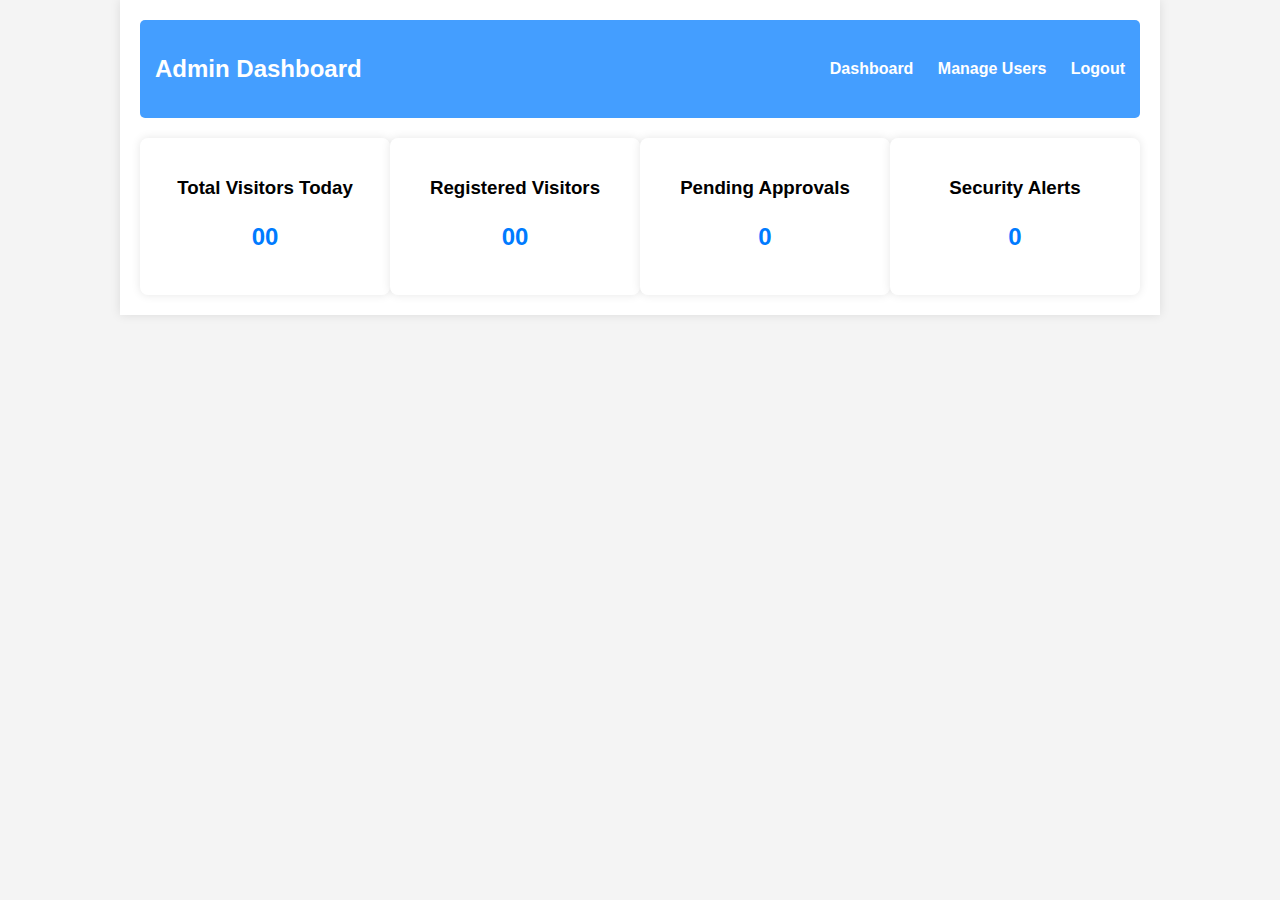
==== Admin/admin.html @ 164f4c57 "feat: added initial frontend files" ====
<!DOCTYPE html>
<html lang="en">

<head>
    <meta charset="UTF-8">
    <meta name="viewport" content="width=device-width, initial-scale=1.0">
    <title>Admin Dashboard</title>
    <link rel="stylesheet" href="admin.css">
</head>

<body>
    <div id="admin-container">
        <header>
            <h2>Admin Dashboard</h2>
            <nav>
                <ul>
                    <li><a href="admin.html">Dashboard</a></li>
                    <li><a href="#">Manage Users</a></li>
                    <li><a href="../index.html">Logout</a></li>
                </ul>
            </nav>
        </header>

        <main>
            <section class="dashboard-card">
                <h3>Total Visitors Today</h3>
                <p>00</p>
            </section>

            <section class="dashboard-card">
                <h3>Registered Visitors</h3>
                <p>00</p>
            </section>

            <section class="dashboard-card">
                <h3>Pending Approvals</h3>
                <p>0</p>
            </section>

            <section class="dashboard-card">
                <h3>Security Alerts</h3>
                <p>0</p>
            </section>
        </main>

    </div>
</body>

</html>
---- Admin/admin.css ----
body {
    font-family: Arial, sans-serif;
    background-color: #f4f4f4;
    margin: 0;
    padding: 0;
}

#admin-container {
    max-width: 1000px;
    margin: 0 auto;
    background: white;
    padding: 20px;
    box-shadow: 0px 0px 10px rgba(0, 0, 0, 0.1);
}

header {
    display: flex;
    justify-content: space-between;
    align-items: center;
    background-color: #007bffbb;
    color: white;
    padding: 15px;
    border-radius: 5px;
}

nav ul {
    list-style: none;
    padding: 0;
}

nav ul li {
    display: inline;
    margin-left: 20px;
}

nav ul li a {
    color: white;
    text-decoration: none;
    font-weight: bold;
}

nav ul li a:hover {
    text-decoration: underline;
}

main {
    display: flex;
    justify-content: space-around;
    margin-top: 20px;
}

.dashboard-card {
    background: white;
    padding: 20px;
    text-align: center;
    border-radius: 8px;
    box-shadow: 0px 0px 10px rgba(0, 0, 0, 0.1);
    width: 22%;
}

.dashboard-card h3 {
    margin-bottom: 10px;
}

.dashboard-card p {
    font-size: 24px;
    font-weight: bold;
    color: #007bff;
}
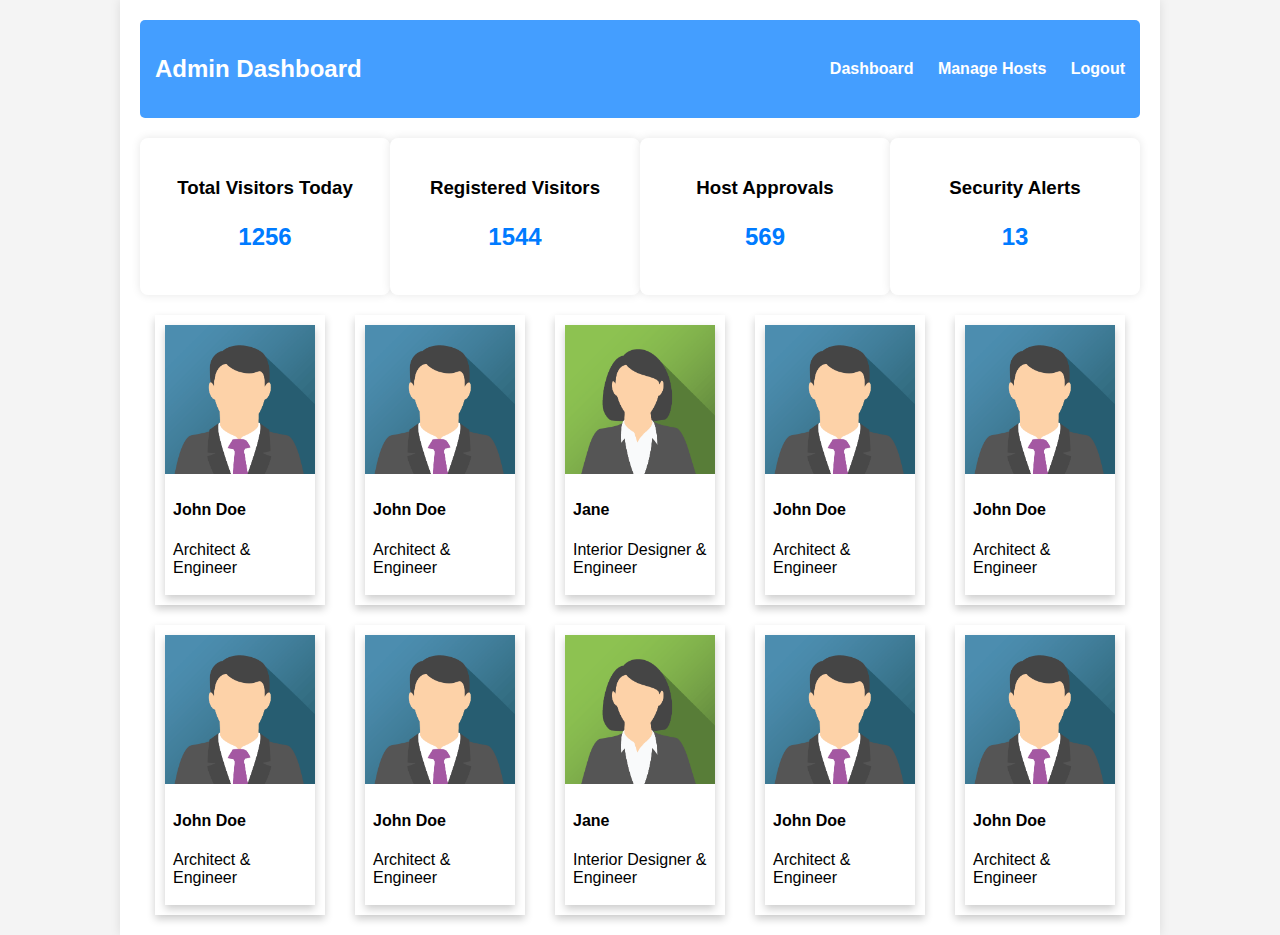
==== commit 3af16366: "feat: added new UI components" ====
--- a/Admin/admin.html
+++ b/Admin/admin.html
@@ -1,49 +1,200 @@
 <!DOCTYPE html>
 <html lang="en">
 
-<head>
-    <meta charset="UTF-8">
-    <meta name="viewport" content="width=device-width, initial-scale=1.0">
-    <title>Admin Dashboard</title>
-    <link rel="stylesheet" href="admin.css">
-</head>
-
-<body>
-    <div id="admin-container">
-        <header>
-            <h2>Admin Dashboard</h2>
-            <nav>
-                <ul>
-                    <li><a href="admin.html">Dashboard</a></li>
-                    <li><a href="#">Manage Users</a></li>
-                    <li><a href="../index.html">Logout</a></li>
-                </ul>
-            </nav>
-        </header>
-
-        <main>
-            <section class="dashboard-card">
-                <h3>Total Visitors Today</h3>
-                <p>00</p>
-            </section>
-
-            <section class="dashboard-card">
-                <h3>Registered Visitors</h3>
-                <p>00</p>
-            </section>
-
-            <section class="dashboard-card">
-                <h3>Pending Approvals</h3>
-                <p>0</p>
-            </section>
-
-            <section class="dashboard-card">
-                <h3>Security Alerts</h3>
-                <p>0</p>
-            </section>
-        </main>
-
-    </div>
-</body>
+    <head>
+        <meta charset="UTF-8">
+        <meta name="viewport" content="width=device-width, initial-scale=1.0">
+        <title>Admin Dashboard</title>
+        <link rel="stylesheet" href="admin.css">
+    </head>
+
+    <body>
+        <div id="admin-container">
+            <header>
+                <h2>Admin Dashboard</h2>
+                <nav>
+                    <ul>
+                        <li><a href="admin.html">Dashboard</a></li>
+                        <li><a href="#">Manage Hosts</a></li>
+                        <li><a href="../index.html">Logout</a></li>
+                    </ul>
+                </nav>
+            </header>
+
+            <main>
+                <section class="dashboard-card"
+                    onclick="window.location.href='../Admin/hostApproval.html'">
+                    <h3>Total Visitors Today</h3>
+                    <p>1256</p>
+                </section>
+
+                <section class="dashboard-card"
+                    onclick="window.location.href='../Admin/hostApproval.html'">
+                    <h3>Registered Visitors</h3>
+                    <p>1544</p>
+                </section>
+
+                <section class="dashboard-card"
+                    onclick="window.location.href='../Admin/hostApproval.html'">
+                    <h3>Host Approvals</h3>
+                    <p>569</p>
+                </section>
+
+                <section class="dashboard-card"
+                    onclick="window.location.href='../Admin/hostApproval.html'">
+                    <h3>Security Alerts</h3>
+                    <p>13</p>
+                </section>
+            </main>
+            <main>
+                <section>
+                    <div class="card-container">
+                        <div
+                            onclick="window.location.href='../Visitor/Registration/visitor_registration.html'"
+                            class="card">
+                            <img src="../assets/image/img_avatar.png"
+                                alt="Avatar"
+                                style="width:100%">
+                            <div class="container">
+                                <h4><b>John Doe</b></h4>
+                                <p>Architect & Engineer</p>
+                            </div>
+                        </div>
+                    </div>
+                </section>
+                <section>
+                    <div class="card-container"
+                        onclick="window.location.href='../Visitor/Registration/visitor_registration.html'">
+                        <div class="card">
+                            <img src="../assets/image/img_avatar.png"
+                                alt="Avatar"
+                                style="width:100%">
+                            <div class="container">
+                                <h4><b>John Doe</b></h4>
+                                <p>Architect & Engineer</p>
+                            </div>
+                        </div>
+                    </div>
+                </section>
+                <section>
+                    <div class="card-container"
+                        onclick="window.location.href='../Visitor/Registration/visitor_registration.html'">
+                        <div class="card">
+                            <img src="../assets/image/img_avatar2.png"
+                                alt="Avatar"
+                                style="width:100%">
+                            <div class="container">
+                                <h4><b>Jane</b></h4>
+                                <p>Interior Designer & Engineer</p>
+                            </div>
+                        </div>
+                    </div>
+                </section>
+                <section>
+                    <div class="card-container"
+                        onclick="window.location.href='../Visitor/Registration/visitor_registration.html'">
+                        <div class="card">
+                            <img src="../assets/image/img_avatar.png"
+                                alt="Avatar"
+                                style="width:100%">
+                            <div class="container">
+                                <h4><b>John Doe</b></h4>
+                                <p>Architect & Engineer</p>
+                            </div>
+                        </div>
+                    </div>
+                </section>
+                <section>
+                    <div class="card-container"
+                        onclick="window.location.href='../Visitor/Registration/visitor_registration.html'">
+                        <div class="card">
+                            <img src="../assets/image/img_avatar.png"
+                                alt="Avatar"
+                                style="width:100%">
+                            <div class="container">
+                                <h4><b>John Doe</b></h4>
+                                <p>Architect & Engineer</p>
+                            </div>
+                        </div>
+                    </div>
+                </section>
+            </main>
+            <main>
+                <section>
+                    <div class="card-container">
+                        <div
+                            onclick="window.location.href='../Visitor/Registration/visitor_registration.html'"
+                            class="card">
+                            <img src="../assets/image/img_avatar.png"
+                                alt="Avatar"
+                                style="width:100%">
+                            <div class="container">
+                                <h4><b>John Doe</b></h4>
+                                <p>Architect & Engineer</p>
+                            </div>
+                        </div>
+                    </div>
+                </section>
+                <section>
+                    <div class="card-container"
+                        onclick="window.location.href='../Visitor/Registration/visitor_registration.html'">
+                        <div class="card">
+                            <img src="../assets/image/img_avatar.png"
+                                alt="Avatar"
+                                style="width:100%">
+                            <div class="container">
+                                <h4><b>John Doe</b></h4>
+                                <p>Architect & Engineer</p>
+                            </div>
+                        </div>
+                    </div>
+                </section>
+                <section>
+                    <div class="card-container"
+                        onclick="window.location.href='../Visitor/Registration/visitor_registration.html'">
+                        <div class="card">
+                            <img src="../assets/image/img_avatar2.png"
+                                alt="Avatar"
+                                style="width:100%">
+                            <div class="container">
+                                <h4><b>Jane</b></h4>
+                                <p>Interior Designer & Engineer</p>
+                            </div>
+                        </div>
+                    </div>
+                </section>
+                <section>
+                    <div class="card-container"
+                        onclick="window.location.href='../Visitor/Registration/visitor_registration.html'">
+                        <div class="card">
+                            <img src="../assets/image/img_avatar.png"
+                                alt="Avatar"
+                                style="width:100%">
+                            <div class="container">
+                                <h4><b>John Doe</b></h4>
+                                <p>Architect & Engineer</p>
+                            </div>
+                        </div>
+                    </div>
+                </section>
+                <section>
+                    <div class="card-container"
+                        onclick="window.location.href='../Visitor/Registration/visitor_registration.html'">
+                        <div class="card">
+                            <img src="../assets/image/img_avatar.png"
+                                alt="Avatar"
+                                style="width:100%">
+                            <div class="container">
+                                <h4><b>John Doe</b></h4>
+                                <p>Architect & Engineer</p>
+                            </div>
+                        </div>
+                    </div>
+                </section>
+            </main>
+
+        </div>
+
+    </body>
 
 </html>--- a/Admin/admin.css
+++ b/Admin/admin.css
@@ -58,6 +58,7 @@
     width: 22%;
 }
 
+
 .dashboard-card h3 {
     margin-bottom: 10px;
 }
@@ -67,3 +68,29 @@
     font-weight: bold;
     color: #007bff;
 }
+
+.card-container {
+    max-width: 150px;
+    height: 200x;
+    margin: 0 auto;
+    background: white;
+    padding: 10px;
+    box-shadow: 0 4px 8px 0 rgba(0, 0, 0, 0.2);
+    transition: 0.3s;
+}
+
+.card {
+    /* Add shadows to create the "card" effect */
+    box-shadow: 0 4px 8px 0 rgba(0, 0, 0, 0.2);
+    transition: 0.3s;
+}
+
+/* On mouse-over, add a deeper shadow */
+.card:hover {
+    box-shadow: 0 8px 16px 0 rgba(0, 0, 0, 0.2);
+}
+
+/* Add some padding inside the card container */
+.container {
+    padding: 2px 8px;
+}